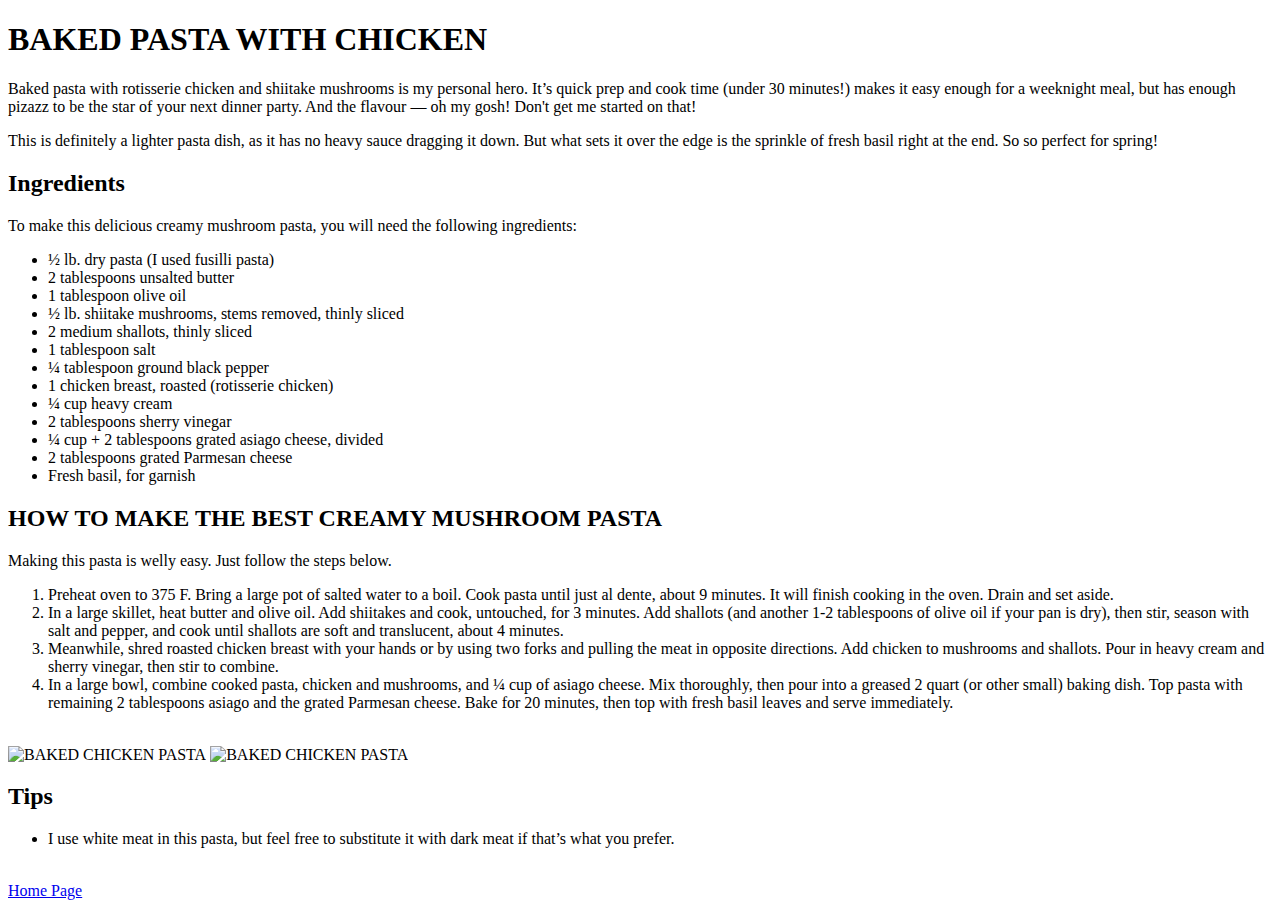
==== Recipes/bakedPasta.html @ b71bbce2 "General edit" ====
<!DOCTYPE html>
<html>
<head>
    <meta charset='utf-8'>
    <meta http-equiv='X-UA-Compatible' content='IE=edge'>
    <title>Baked-Chicken-Pasta</title>
    <meta name='viewport' content='width=device-width, initial-scale=1'>
    <link rel='stylesheet' type='text/css' media='screen' href='./styler.css'>
    <script src='main.js'></script>
</head>
<body>
    <h1>BAKED PASTA WITH CHICKEN</h1>
    <p>Baked pasta with rotisserie chicken and shiitake mushrooms is my personal hero. It’s quick prep and cook time (under 30 minutes!) makes it easy enough for a weeknight meal, but has enough pizazz to be the star of your next dinner party. And the flavour — oh my gosh! Don't get me started on that! </p>

    <p>This is definitely a lighter pasta dish, as it has no heavy sauce dragging it down. But what sets it over the edge is the sprinkle of fresh basil right at the end. So so perfect for spring!</p>

    
    <h2>Ingredients</h2>
    <p>To make this delicious creamy mushroom pasta, you will need the following ingredients:</p>

    <ul>
        <li>
            ½ lb. dry pasta (I used fusilli pasta)
        </li>
        <li>
            2 tablespoons unsalted butter
        </li>
        <li>
            1 tablespoon olive oil
        </li>
        <li>
            ½ lb. shiitake mushrooms, stems removed, thinly sliced
        </li>
        <li>2 medium shallots, thinly sliced</li>
        <li>
            1 tablespoon salt
        </li>
        <li>¼ tablespoon ground black pepper</li>
        <li>1 chicken breast, roasted (rotisserie chicken)</li>
        <li>¼ cup heavy cream</li>
        <li>2 tablespoons sherry vinegar</li>
        <li>
            ¼ cup + 2 tablespoons grated asiago cheese, divided
        </li>
        <li>2 tablespoons grated Parmesan cheese</li>
        <li>Fresh basil, for garnish</li>

    </ul>

    <h2>HOW TO MAKE THE BEST CREAMY MUSHROOM PASTA</h2>
    <p>Making this pasta is welly easy. Just follow the steps below.</p>

    <ol>
        <li>
            Preheat oven to 375 F. Bring a large pot of salted water to a boil. Cook pasta until just al dente, about 9 minutes. It will finish cooking in the oven. Drain and set aside.
        </li>
        <li>
            In a large skillet, heat butter and olive oil. Add shiitakes and cook, untouched, for 3 minutes. Add shallots (and another 1-2 tablespoons of olive oil if your pan is dry), then stir, season with salt and pepper, and cook until shallots are soft and translucent, about 4 minutes. 
        </li>
        <li>
            Meanwhile, shred roasted chicken breast with your hands or by using two forks and pulling the meat in opposite directions. Add chicken to mushrooms and shallots. Pour in heavy cream and sherry vinegar, then stir to combine. 
        </li>
        <li>
            In a large bowl, combine cooked pasta, chicken and mushrooms, and ¼ cup of asiago cheese. Mix thoroughly, then pour into a greased 2 quart (or other small) baking dish. Top pasta with remaining 2 tablespoons asiago and the grated Parmesan cheese.  Bake for 20 minutes, then top with fresh basil leaves and serve immediately.
        </li>
    </ol>
    <br>
    <img src="./images/baked-pasta-1.jpg" alt="BAKED CHICKEN PASTA">
    <img src="./images/baked-pasta-2" alt="BAKED CHICKEN PASTA">

    <section>
        <h2>Tips</h2>
        <ul>
            <li>
                I use white meat in this pasta, but feel free to substitute it with dark meat if that’s what you prefer.
            </li>
                        
        </ul>
    </section>
    <br>
    <a href="../index.html">Home Page</a>

</body>
</html>
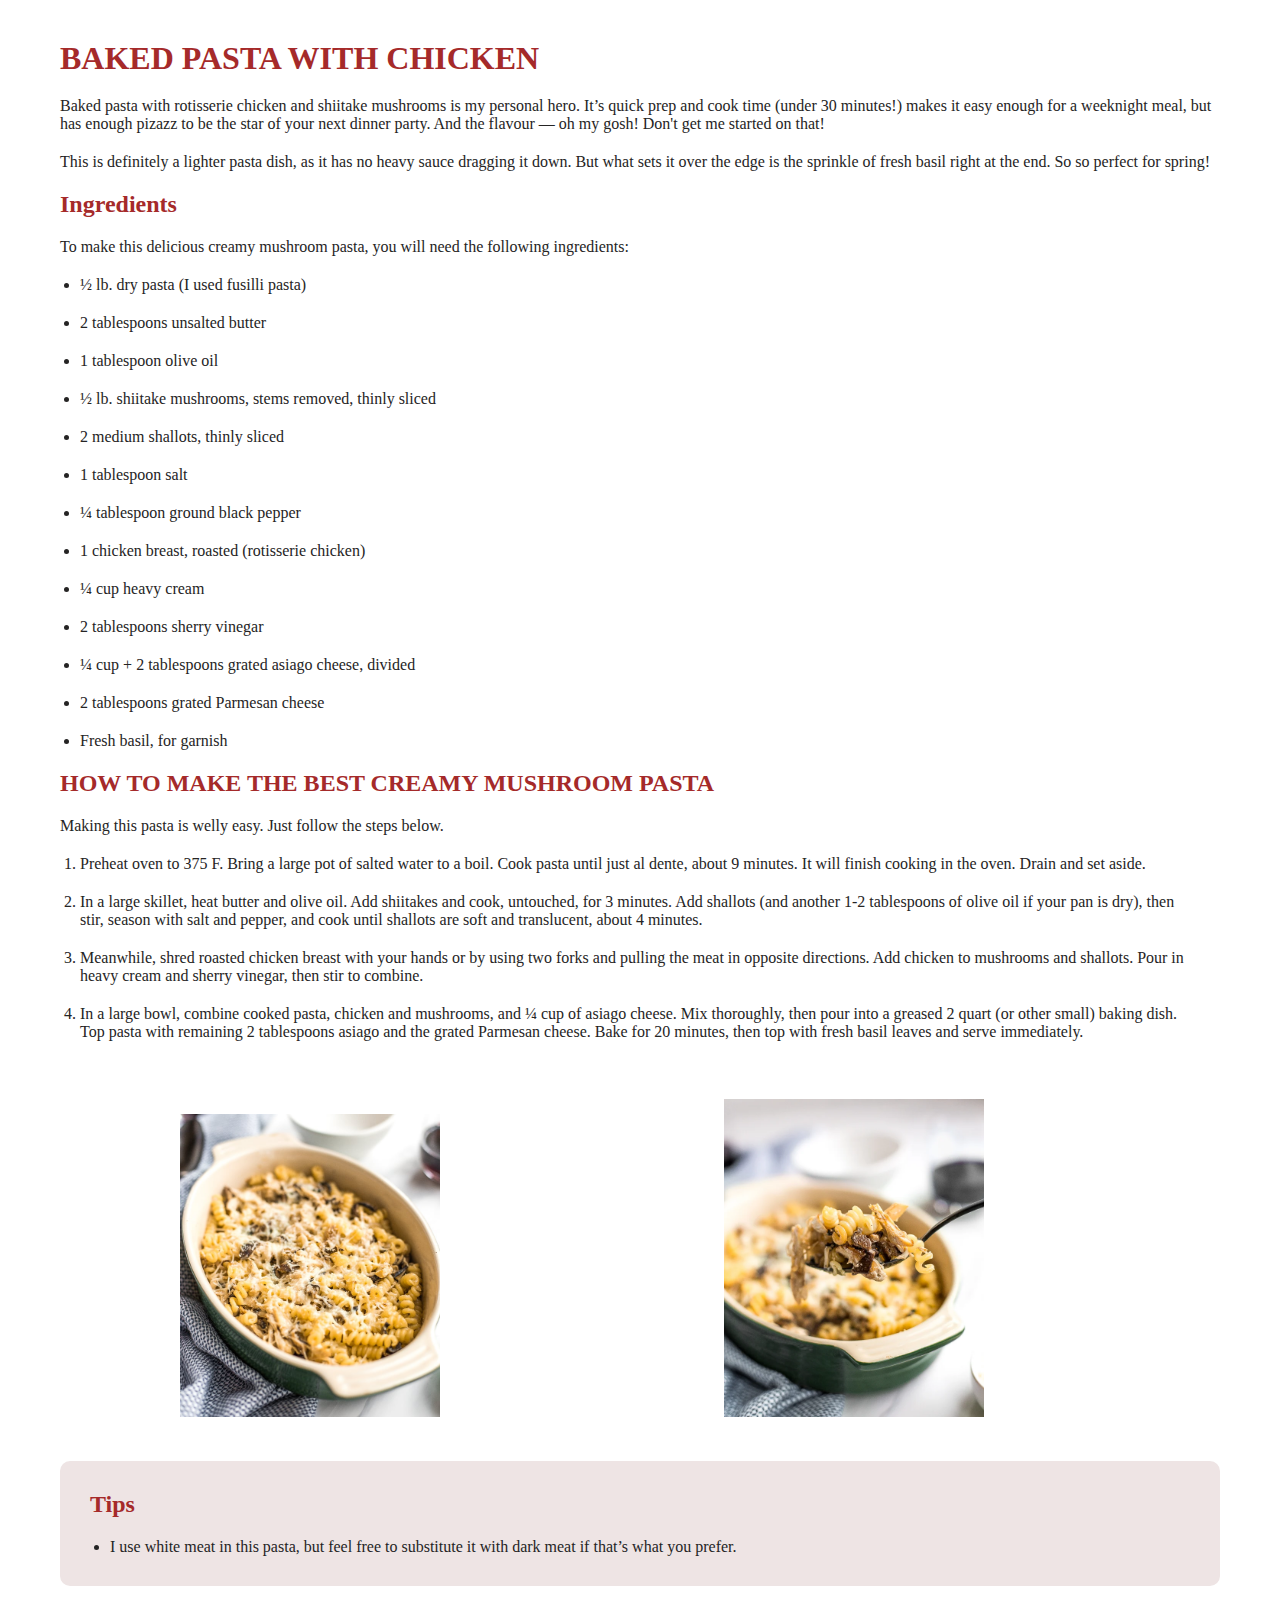
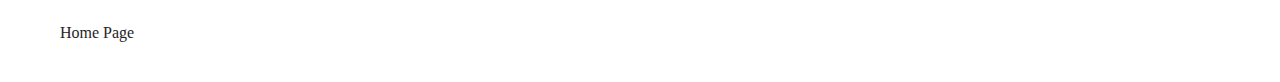
==== commit c5f7bfa7: "correction to the name of style.css" ====
--- a/Recipes/bakedPasta.html
+++ b/Recipes/bakedPasta.html
@@ -5,7 +5,7 @@
     <meta http-equiv='X-UA-Compatible' content='IE=edge'>
     <title>Baked-Chicken-Pasta</title>
     <meta name='viewport' content='width=device-width, initial-scale=1'>
-    <link rel='stylesheet' type='text/css' media='screen' href='./styler.css'>
+    <link rel='stylesheet' type='text/css' media='screen' href='./stylerecipes.css'>
     <script src='main.js'></script>
 </head>
 <body>
--- a/Recipes/stylerecipes.css
+++ b/Recipes/stylerecipes.css
@@ -0,0 +1,25 @@
+*{
+    padding: 0;
+    margin: 20px 20px;
+    box-sizing: border-box;
+    font-family: Cambria, Cochin, Georgia, Times, 'Times New Roman', serif;
+    color: rgb(37, 36, 36);
+    text-decoration: none;
+}
+
+h1,h2{
+    color: brown;
+}
+img{
+    width: 500px;
+    padding: 0 10% 0 10%;
+}
+section{
+    background-color: rgb(238, 228, 228);
+    padding: 10px;
+    border-radius: 10px;
+}
+a:hover{
+    color: brown;
+    font-size: 20px;
+}